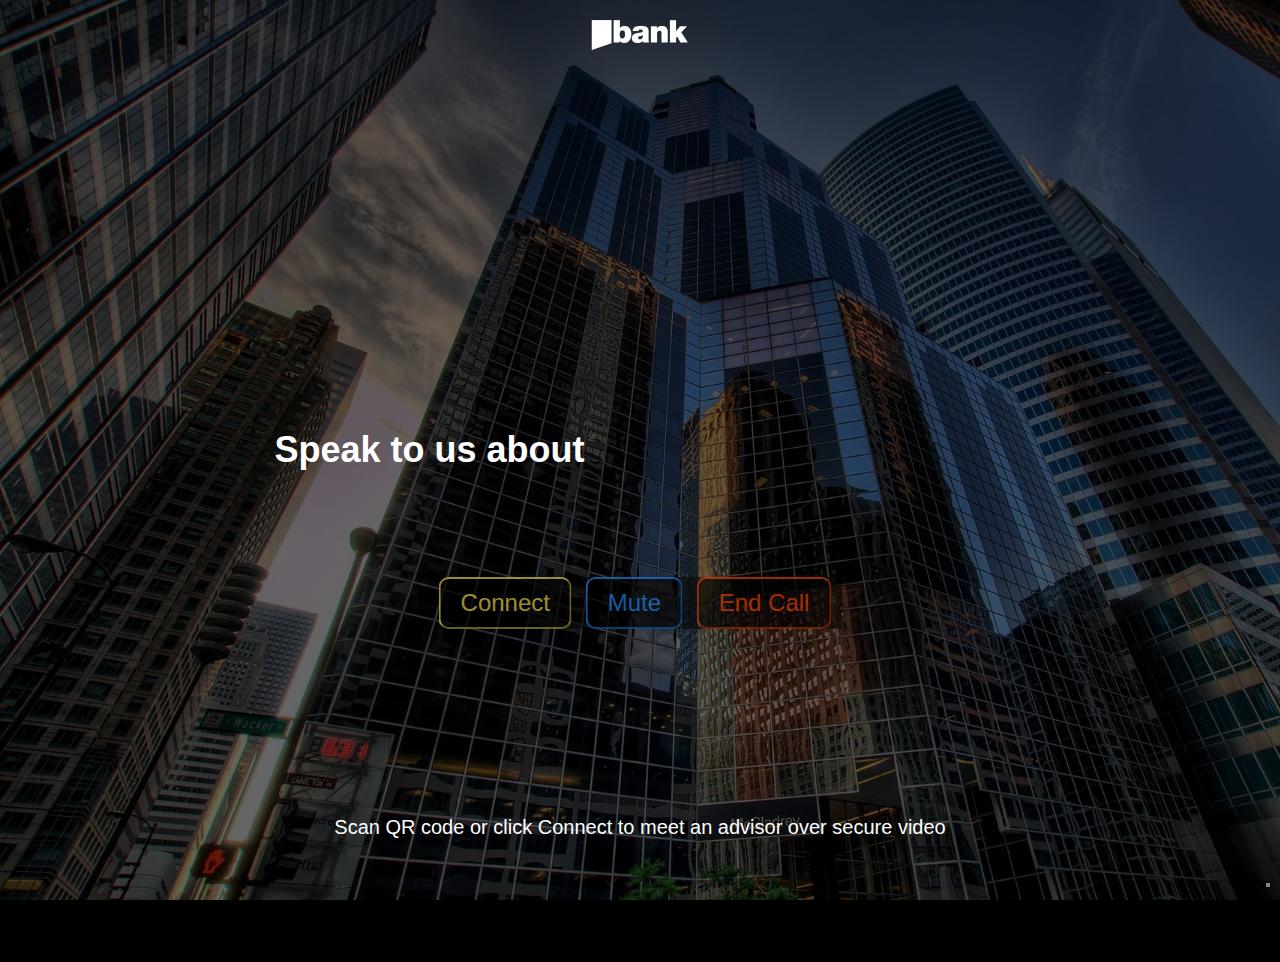
==== index.html @ 7ab85c07 "Add files via upload" ====
<!DOCTYPE html>
<html lang="en">
  <head>
    <meta charset="UTF-8">
    <meta name="viewport" content="width=device-width, initial-scale=1.0">
    <meta http-equiv="X-UA-Compatible" content="IE=edge" />
    
    <title>Pexip Video Kiosk Demo</title>

    <link rel="stylesheet" href="style.css">

    <link
      href="https://fonts.googleapis.com/css2?family=Roboto&display=swap"
      rel="stylesheet"
    />

    <link
      rel="stylesheet"
      href="https://cdnjs.cloudflare.com/ajax/libs/font-awesome/6.1.1/css/all.min.css"
      integrity="sha512-KfkfwYDsLkIlwQp6LFnl8zNdLGxu9YAA1QvwINks4PhcElQSvqcyVLLD9aMhXd13uQjoXtEKNosOWaZqXgel0g=="
      crossorigin="anonymous"
      referrerpolicy="no-referrer"
    />
    <link rel="icon" type="image/x-icon" href="./favicon.ico">
    <link rel="apple-touch-icon" sizes="180x180" href="./apple-touch-icon.png">
    <link rel="icon" type="image/png" sizes="32x32" href="./favicon-32x32.png">
    <link rel="icon" type="image/png" sizes="16x16" href="./favicon-16x16.png">

  </head>
  <body>
    <script src="https://pex-server.com/static/webrtc/js/pexrtc.js"></script>

   
    <div id="parent" class="parent">
      
        <div id="nameBlock" class="nameBlock" >
          <h2 class="deviceName" id="deviceName">&#8203;</h2>
          <h3 class="descriptionName" id="descriptionName">&#8203;</h3>
        </div> 
     

      <div class="logoBlock"> 
          <img class= "logo" src="./assets/media/bank_logo.png" alt="">
      </div>

      <div id="homeBlock" class="homeBlock rotator-wrapper">
        <h2 class="homeTitle1">Speak to us about
          <span class="rotator">
          <span>Home Mortgages</span>
          <span>Investing</span>
          <span>Insurance</span>
          <span>Term Deposits</span>
          <span>Personal Loans</span>
          <span style="color: #59ECF3;">Pexip Video Innovation</span>
        </span></h2>
        </div>

        <div hidden id="lds-hourglass" class="lds-hourglass"></div>

      <div class="videoBlock"><video id="farEndVideo" class="mainVideo" autoplay poster="./assets/media/transparent.png"></video></div>
      <div class="selfBlock"><video id="selfViewVideo" class="selfVideo" autoplay muted poster="./assets/media/transparent.png"></video></div>

      <div class="div3"> 
        <div class="clockBlock" id="clockBlock">
          <h2 class="time" id="time">&#8203;</h2>
          <h3 class="date" id="date">&#8203;</h3>
        </div>
      </div>

      <div id="muteBlock" class="muteBlock">
      <img hidden id="muteIcon" class="muteIcon" src="assets/media/mutedIcon.png" alt="">
      <div>

      <div hidden id="debugBlock" class="debugBlock info"><small>
        <p id="aliasName">Alias Name:</p>
        <p id="infoPanel0">Maximum Call Rate:</p>
        <p id="infoPanel1">Participant Info:</p>
        <p id="infoPanel2">Conference Info:</p>
        <p id="infoPanel3">Layout Info:</p>
        <p id="infoPanel4">Media Info:</p>

        <button type ="button" class="button blueButton" onclick="saveSettings()">Save Settings</button>
        <button type ="button" class="button redButton" onclick="clearSettings()">Clear Settings</button>
      
        <select name="audioDevices" id="audioDevices"></select>
        <select id="videoDevices" ></select>

        <button id="preflightButton" class="button orangeButton" onclick="preflight()">Refresh</button>
        <button type ="button" class="button blueButton" onclick="saveMediaSettings()">Set</button>

    <button id="connectButton" class="button">Connect</button>
    <button id="disconnectButton" class="button redButton">Disconnect</button>
    <button class="button" onclick="pexRTC.muteAudio(true)">Mute Audio</button>
    <button class="button" onclick="pexRTC.muteAudio(false)">Unmute Audio</button>
    <button class="button" onclick="pexRTC.muteVideo(true)">Mute Video</button>
    <button class="button" onclick="pexRTC.muteVideo(false)">Unmute Video</button>
     
      </div>

      <div class="qrBlock">
        <img class="remoteQR" id="remoteQR" loading="lazy" src="" alt="" width="120">
      </div>

      <div id="infoBlock" class="infoBlock">
        <h4 class="infoTitle" id="infoTitle">Scan QR code or click Connect to meet an advisor over secure video</h4>
        <div class="buttonControl">
        <button id="connectButton" class="button" onclick="transferSelf()">Connect</button>
        <button  id="muteButton" class="button" onclick="">Mute</button>
        <button  id="endCallButton" class="button">End Call</button>
        </div>
        
      </div>

      </div>
   


	<script src="script.js"></script>
  <script src="utils.js"></script>
  </body>
</html>
---- style.css ----
html {
  background-image: linear-gradient(
      to bottom,
      rgba(0, 0, 0, 0.6),
      rgba(0, 0, 0, 0.6)
    ),
    url(./assets/media/background100.jpg);
  background-size: cover;
  background-repeat: no-repeat;
  width: 100vw;
  height: 100vh;
  margin: 0px;
  padding: 0px;
  background-color: black;
}

body {
  color: white;
  font-family: "Segoe UI", Tahoma, Geneva, Verdana, sans-serif;
  margin: 0px;
  padding: 0px;
  overflow: hidden; /* Hide scrollbars */
}

.parent {
  display: grid;
  grid-template-columns: 1fr 1fr 8fr 1fr 1fr;
  grid-template-rows: 1fr 1fr 1fr 1fr 1fr;
  grid-column-gap: 0px;
  grid-row-gap: 0px;
  margin: 0px;
  padding: 0px;
}

.nameBlock {
  grid-area: 1 / 1 / 2 / 2;
  margin: 0px;
  padding: 0px;
}
.homeBlock {
  grid-area: 1 / 3 / 5 / 4;
  margin: 0px;
  padding: 0px;
}
.div3 {
  grid-area: 1 / 5 / 2 / 6;
  margin: 0px;
  padding: 0px;
}
.lds-hourglass {
  grid-area: 2 / 3 / 5 / 4;
  margin: 0px;
  padding: 0px;
}
.selfBlock {
  grid-area: 1 / 5 / 2 / 6;
  margin: 0px;
  padding: 0px;
}
.videoBlock {
  grid-area: 1 / 1 / 6 / 6;
  margin: 0px;
  padding: 0px;
}
.debugBlock {
  grid-area: 1 / 1 / 6 / 6;
  margin: 0px;
  padding: 0px;
}
.div7 {
  grid-area: 5 / 5 / 6 / 6;
  margin: 0px;
  padding: 0px;
}
.infoBlock {
  grid-area: 4 / 1 / 6 / 6;
  margin: 0px;
  padding: 0px;
}
.muteBlock {
  grid-area: 4 / 1 / 5 / 2;
  margin: 0px;
  padding: 0px;
}

.mainVideo {
  width: 100%;
}
.selfVideo {
  width: 100%;
}

input {
  background-color: lightyellow;
  border-radius: 5px;
  font-size: 18px;
  align-items: center;
}

input.checkbox {
  width: 18px;
  height: 18px;
  align-items: center;
}

select {
  background-color: lightyellow;
  border-radius: 5px;
  font-size: 18px;
}

.button {
  border-radius: 10px;
  font-size: 24px;
  padding: 10px;
  margin-right: 10px;
  opacity: 0.6;
  padding-left: 20px;
  padding-right: 20px;
}

.button:hover {
  opacity: 1;
  color: white;
}

.buttonControl {
  font-weight: 300;
  background: rgba(0, 0, 0, 0.5);
  border-color: #ffe74c;
  text-align: center;
  color: #ffe74c;
  transform: translate(-50%);
  position: absolute;
  left: 50%;
}

#connectButton {
  font-weight: 300;
  background: rgba(0, 0, 0, 0.5);
  border-color: #ffe74c;
  color: #ffe74c;
}

#muteButton {
  font-weight: 300;
  background: rgba(0, 0, 0, 0.5);
  border-color: dodgerblue;
  color: dodgerblue;
}

#endCallButton {
  font-weight: 300;
  background: rgba(0, 0, 0, 0.5);
  border-color: orangered;
  color: orangered;
}

.info {
  font-weight: 300;
  border: 1px solid lightslategray;
  padding: 10px;
  margin: 10px;
  word-wrap: break-word;
  background-color: rgba(0, 0, 0, 0.7);
}

.clockBlock {
  text-align: right;
  position: absolute;
  top: 10px;
  right: 10px;
  opacity: 1;
}

.clockBlock .time {
  font-weight: 600;
  margin: 0px;
  padding: 0px;
}

.clockBlock .date {
  font-weight: 400;
  margin: 0px;
  padding: 0px;
}

.nameBlock {
  text-align: left;
  position: absolute;
  top: 10px;
  left: 10px;
  opacity: 1;
}

.nameBlock .deviceName {
  font-weight: 600;
  margin: 0px;
  padding: 0px;
}

.nameBlock .descriptionName {
  font-weight: 400;
  margin: 0px;
  padding: 0px;
}

.nameBlock .descriptionNotes {
  font-weight: 300;
  margin: 0px;
  padding: 0px;
}

.div6 {
  text-align: right;
  font-weight: 300;
  margin: 20px;
  padding: 20px;
}

.qrBlock {
  text-align: center;
  position: absolute;
  bottom: 10px;
  right: 10px;
}

.remoteQR {
  border: 2px solid white;
  opacity: 0.5;
  width: 100px;
}

.logoBlock {
  text-align: center;
  position: absolute;
  top: 20px;
  left: 50%;
  transform: translate(-50%);
  margin: 0px;
  padding: 0px;
}

.logo {
  height: 30px;
  opacity: 1;
}

.homeBlock {
  font-size: 24px;
  text-align: center;
  position: absolute;
  top: 50%;
  left: 40%;
  transform: translate(-50%, -50%);
  margin: 0px;
  padding: 0px;
}

.homeTitle1 {
  font-weight: bold;
  font-weight: 600;
  text-align: center;
  margin: 0px;
  padding: 0px;
}

.infoTitle {
  font-weight: 300;
  font-size: 20px;
  text-align: center;
  margin: 0px;
  padding: 0px;
  transform: translate(-50%, -50%);
  position: absolute;
  bottom: 50px;
  left: 50%;
}

.muteIcon {
  width: 50px;
  position: absolute;
  bottom: 10px;
  left: 10px;
  opacity: 0.8;
}

.videoBlock .farEndVideo {
  max-width: 100%;
  max-height: 100%;
  bottom: 0;
  left: 0;
  margin: auto;
  overflow: auto;
  position: fixed;
  right: 0;
  top: 0;
  -o-object-fit: contain;
  object-fit: contain;
}

.selfViewVideo {
  width: 40%;
}

.rotator-wrapper {
}
.rotator-wrapper span {
  display: inline-block;
  min-width: 155px;
  text-align: left;
  white-space: nowrap;
}
.rotator-wrapper span span {
  position: absolute;
  font-weight: bold;
  white-space: nowrap;
  top: -0px;
  opacity: 0;
  animation: rotateWord 15s linear infinite 0s;
  color: #ffe74c;
}
.rotator-wrapper span span:nth-child(2) {
  animation-delay: 2.5s;
}
.rotator-wrapper span span:nth-child(3) {
  animation-delay: 5s;
}
.rotator-wrapper span span:nth-child(4) {
  animation-delay: 7.5s;
}
.rotator-wrapper span span:nth-child(5) {
  animation-delay: 10s;
}
.rotator-wrapper span span:nth-child(6) {
  animation-delay: 12.5s;
}
@keyframes rotateWord {
  0% {
    opacity: 0;
  }
  2% {
    opacity: 0;
    transform: translateY(-30px);
  }
  5% {
    opacity: 1;
    transform: translateY(0px);
  }
  15% {
    opacity: 1;
    transform: translateY(0px);
  }
  20% {
    opacity: 0;
    transform: translateY(30px);
  }
  80% {
    opacity: 0;
  }
  100% {
    opacity: 0;
  }
}

.lds-hourglass {
  width: 80px;
  height: 80px;
  opacity: 0.9;
  text-align: center;
  position: absolute;
  top: 50%;
  left: 50%;
  transform: translate(-50%);
  margin: 0px;
  padding: 0px;
  color: #ffe74c;
}
.lds-hourglass:after {
  content: " ";
  display: block;
  border-radius: 50%;
  width: 0;
  height: 0;
  margin: 8px;
  box-sizing: border-box;
  border: 32px solid #ffe74c;
  border-color: #ffe74c transparent #ffe74c transparent;
  animation: lds-hourglass 1s infinite;
}
@keyframes lds-hourglass {
  0% {
    transform: rotate(0);
    animation-timing-function: cubic-bezier(0.55, 0.055, 0.675, 0.19);
  }
  50% {
    transform: rotate(900deg);
    animation-timing-function: cubic-bezier(0.215, 0.61, 0.355, 1);
  }
  100% {
    transform: rotate(1800deg);
  }
}
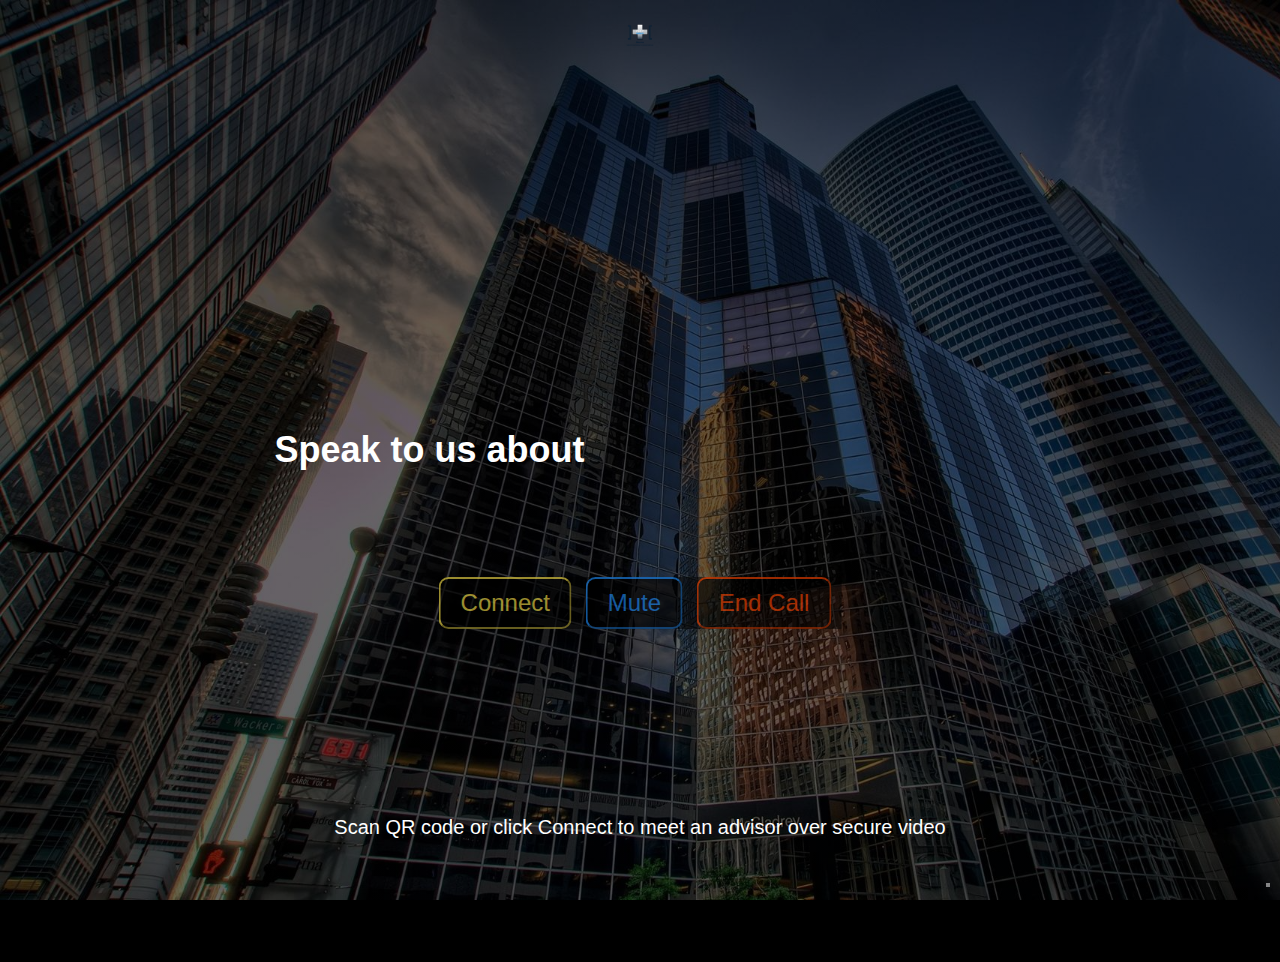
==== commit 29c19ef4: "Update index.html" ====
--- a/index.html
+++ b/index.html
@@ -28,7 +28,7 @@
 
   </head>
   <body>
-    <script src="https://pex-server.com/static/webrtc/js/pexrtc.js"></script>
+    <script src="https://cklab-edgenc01.ck-collab-engtest.com/static/webrtc/js/pexrtc.js"></script>
 
    
     <div id="parent" class="parent">
@@ -40,17 +40,17 @@
      
 
       <div class="logoBlock"> 
-          <img class= "logo" src="./assets/media/bank_logo.png" alt="">
+          <img class= "logo" src="./assets/media/ph_kiosk.png" alt="">
       </div>
 
       <div id="homeBlock" class="homeBlock rotator-wrapper">
         <h2 class="homeTitle1">Speak to us about
           <span class="rotator">
-          <span>Home Mortgages</span>
-          <span>Investing</span>
-          <span>Insurance</span>
-          <span>Term Deposits</span>
-          <span>Personal Loans</span>
+          <span>Virtual Care</span>
+          <span>TeleHealth</span>
+          <span>Microsoft Teams InterOP</span>
+          <span>Google InterOP</span>
+          <span>Diaster Recovery</span>
           <span style="color: #59ECF3;">Pexip Video Innovation</span>
         </span></h2>
         </div>
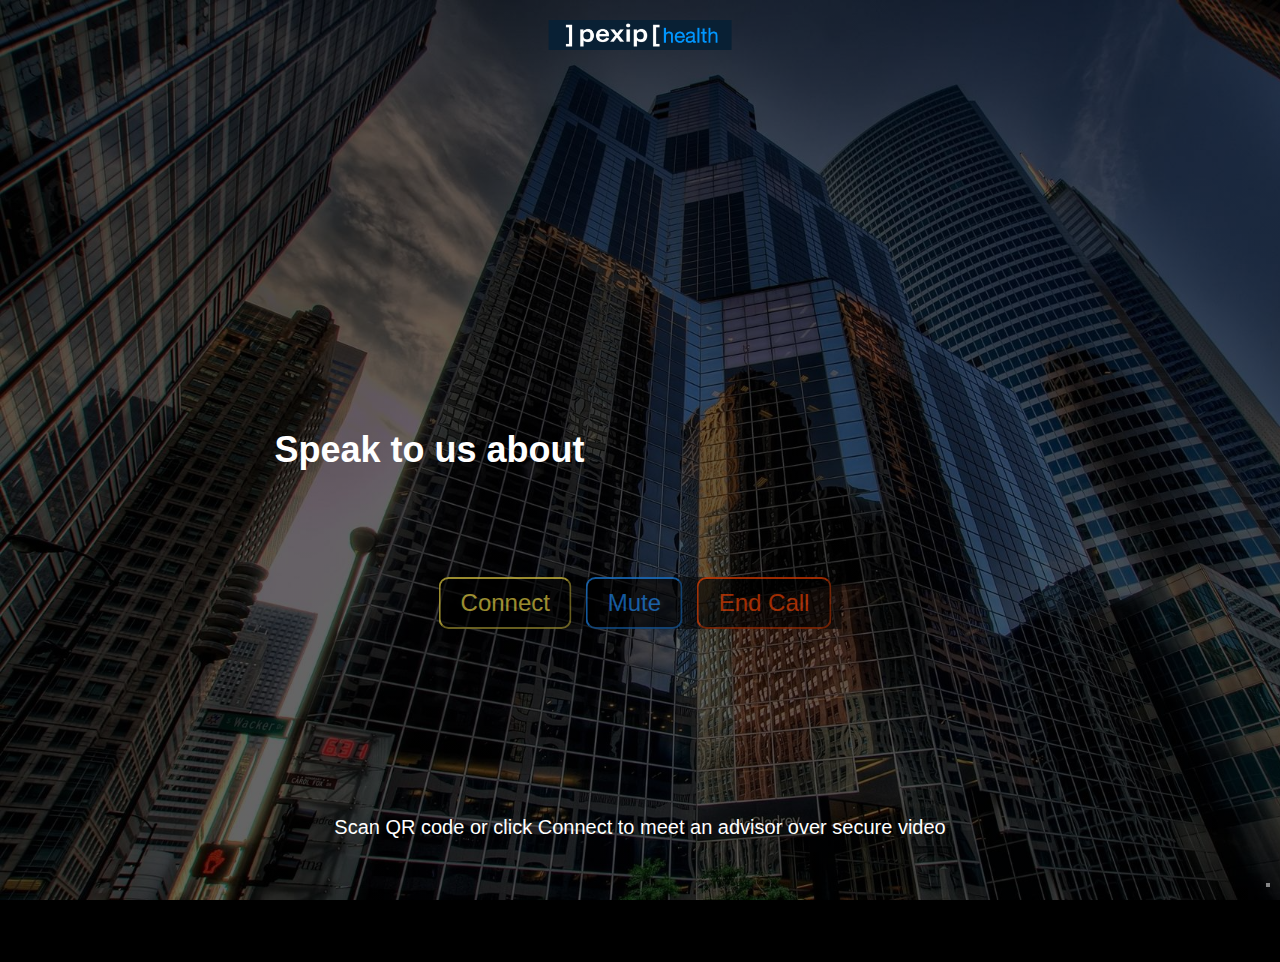
==== commit 52a22cb7: "Update index.html" ====
--- a/index.html
+++ b/index.html
@@ -40,7 +40,7 @@
      
 
       <div class="logoBlock"> 
-          <img class= "logo" src="./assets/media/ph_kiosk.png" alt="">
+          <img class= "logo" src="./assets/media/phealthlogo.png" alt="">
       </div>
 
       <div id="homeBlock" class="homeBlock rotator-wrapper">
